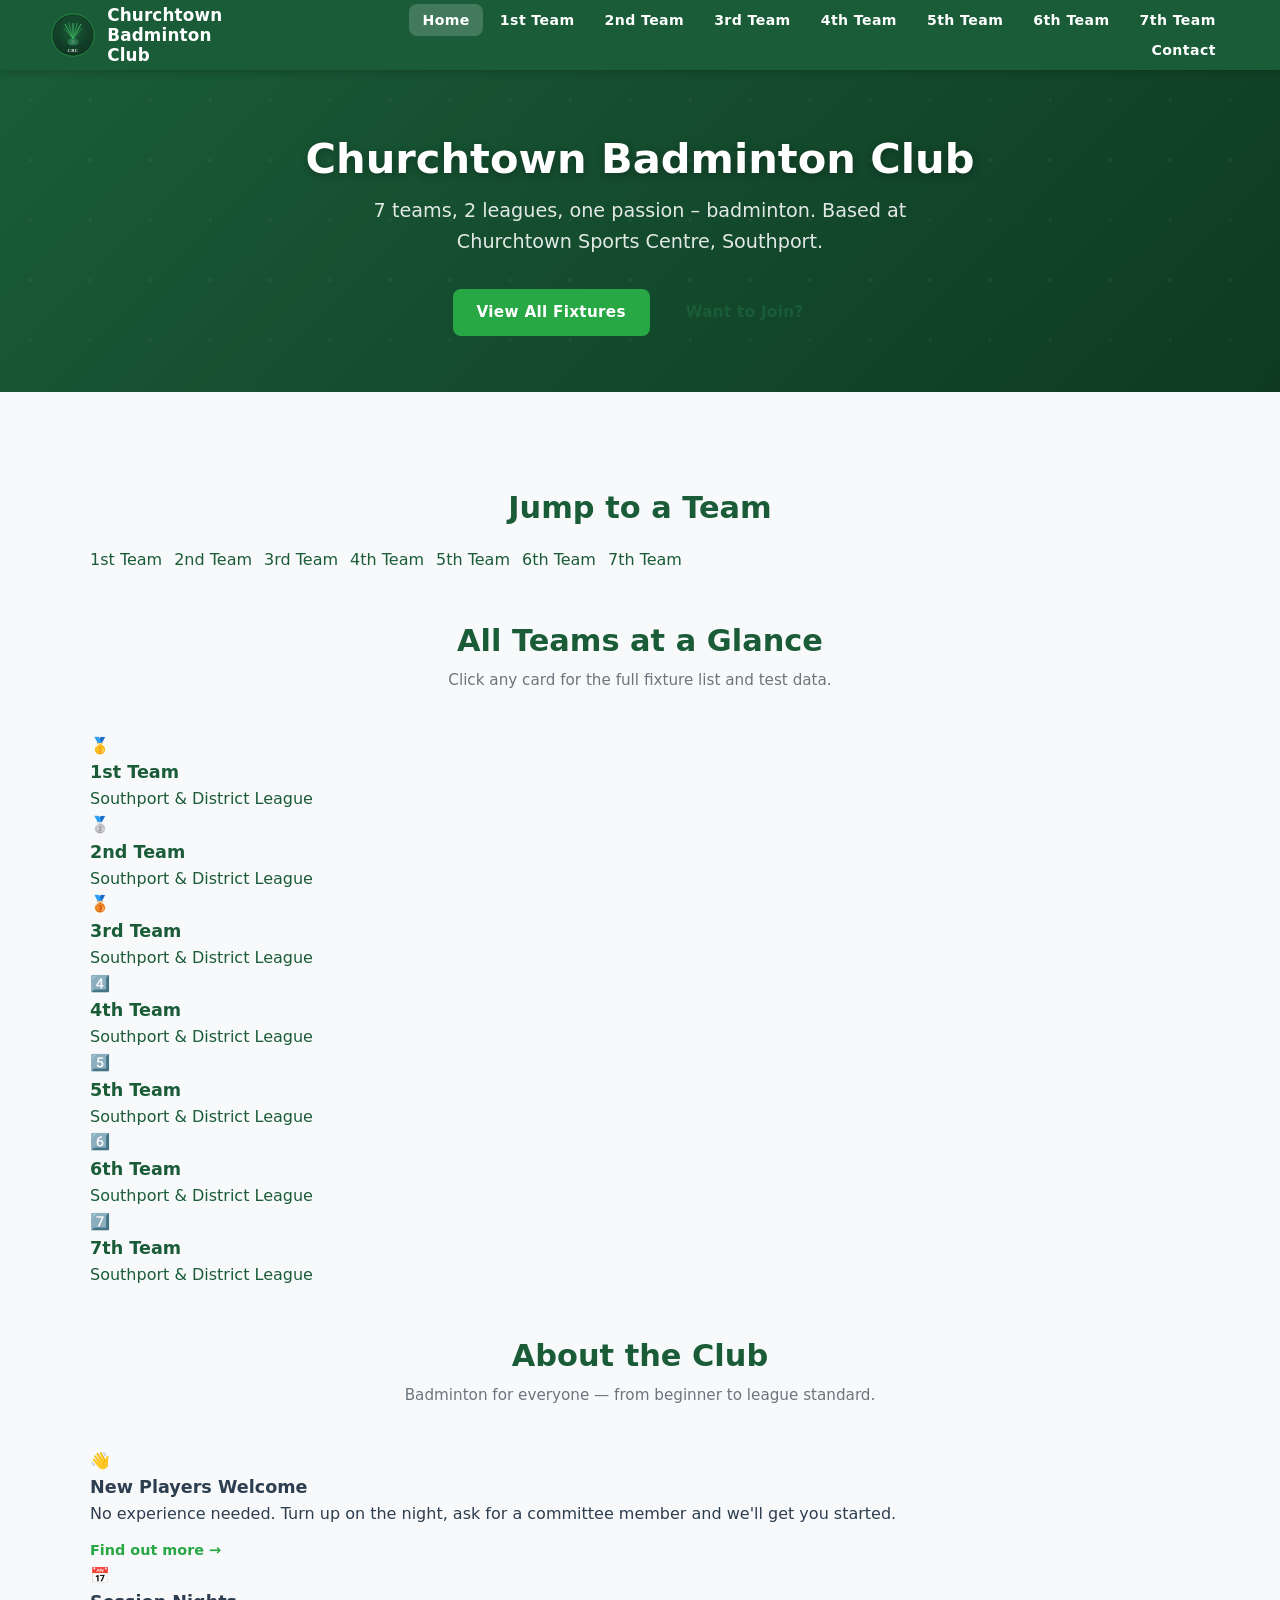
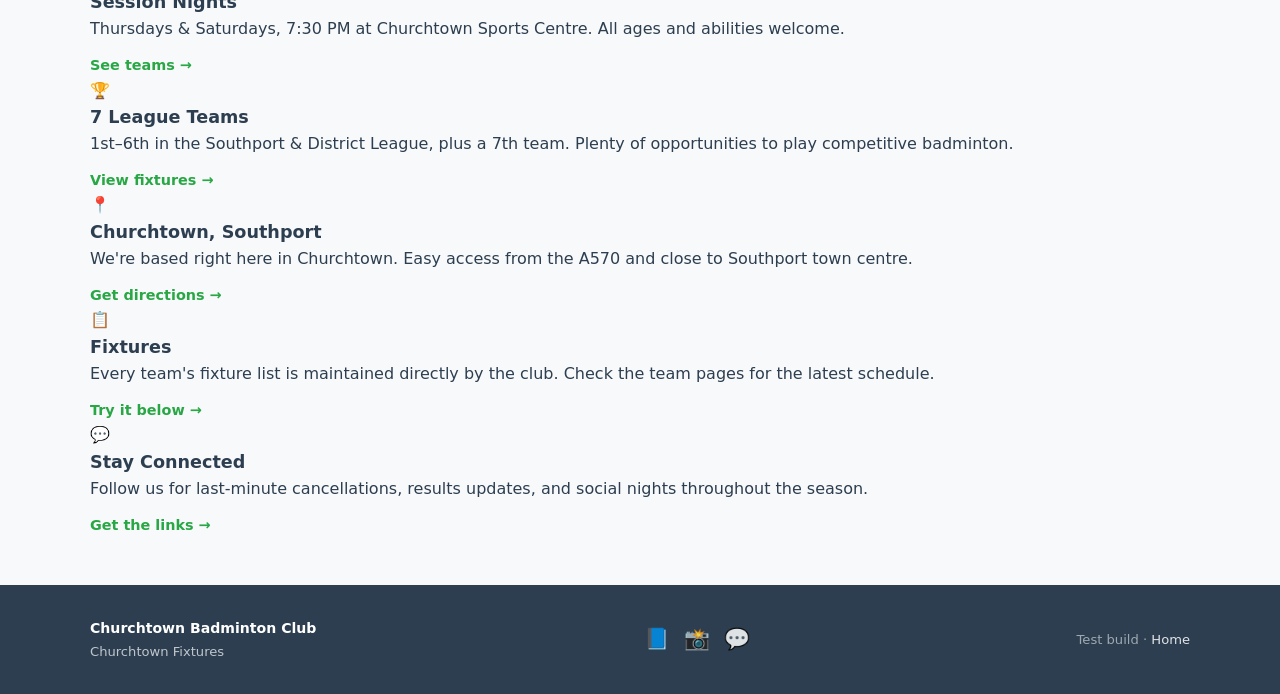
==== index.html @ 0795bf1c "Initial site deploy" ====
<!DOCTYPE html>
<html lang="en">
<head>
  <meta charset="UTF-8">
  <meta name="viewport" content="width=device-width, initial-scale=1.0">
  <title>Churchtown Badminton Club</title>
  <link rel="stylesheet" href="/style.css">
</head>
<body>
<a class="skip-link" href="#main">Skip to main content</a>

<header class="site-header">
  <div class="header-inner">
    <a href="/index.html" class="logo-link" aria-label="Home">
      <img src="/logo.svg" alt="" class="logo-img" width="44" height="44">
      <span class="site-title">Churchtown Badminton<br>Club</span>
    </a>
    <button class="nav-toggle" id="nav-toggle" aria-expanded="false" aria-controls="main-nav" aria-label="Open menu">
      <span></span><span></span><span></span>
    </button>
    <nav class="main-nav" id="main-nav" aria-label="Primary">
      <ul>
        <li><a href="/index.html">Home</a></li>
        <li><a href="/teams/1st.html">1st Team</a></li>
        <li><a href="/teams/2nd.html">2nd Team</a></li>
        <li><a href="/teams/3rd.html">3rd Team</a></li>
        <li><a href="/teams/4th.html">4th Team</a></li>
        <li><a href="/teams/5th.html">5th Team</a></li>
        <li><a href="/teams/6th.html">6th Team</a></li>
        <li><a href="/teams/7th.html">7th Team</a></li>
        <li><a href="/contact.html">Contact</a></li>
      </ul>
    </nav>
  </div>
</header>

<div class="hero">
  <div class="container">
    <h1>Churchtown Badminton Club</h1>
    <p class="hero-sub">7 teams, 2 leagues, one passion – badminton. Based at Churchtown Sports Centre, Southport.</p>
    <div class="hero-btns">
      <a href="#teams" class="btn btn-primary">View All Fixtures</a>
      <a href="/contact.html" class="btn btn-outline">Want to Join?</a>
    </div>
  </div>
</div>

<main id="main">
  <section>
    <div class="container">
      <h2 style="margin-top:3rem; color:var(--green-dark);">Jump to a Team</h2>
      <div style="display:flex; flex-wrap:wrap; gap:.75rem; margin:1.25rem 0;">
        <a href="/teams/1st.html" class="pill">1st Team</a>
        <a href="/teams/2nd.html" class="pill">2nd Team</a>
        <a href="/teams/3rd.html" class="pill">3rd Team</a>
        <a href="/teams/4th.html" class="pill">4th Team</a>
        <a href="/teams/5th.html" class="pill">5th Team</a>
        <a href="/teams/6th.html" class="pill">6th Team</a>
        <a href="/teams/7th.html" class="pill">7th Team</a>
      </div>

      <h2 id="teams" style="margin-top:3rem; color:var(--green-dark);">All Teams at a Glance</h2>
      <p class="section-sub">Click any card for the full fixture list and test data.</p>

      <div class="team-grid">
        <a href="/teams/1st.html" class="team-card">
          <div class="team-card-icon">🥇</div>
          <h3>1st Team</h3>
          <p>Southport & District League</p>
        </a>
        <a href="/teams/2nd.html" class="team-card">
          <div class="team-card-icon">🥈</div>
          <h3>2nd Team</h3>
          <p>Southport & District League</p>
        </a>
        <a href="/teams/3rd.html" class="team-card">
          <div class="team-card-icon">🥉</div>
          <h3>3rd Team</h3>
          <p>Southport & District League</p>
        </a>
        <a href="/teams/4th.html" class="team-card">
          <div class="team-card-icon">4️⃣</div>
          <h3>4th Team</h3>
          <p>Southport & District League</p>
        </a>
        <a href="/teams/5th.html" class="team-card">
          <div class="team-card-icon">5️⃣</div>
          <h3>5th Team</h3>
          <p>Southport & District League</p>
        </a>
        <a href="/teams/6th.html" class="team-card">
          <div class="team-card-icon">6️⃣</div>
          <h3>6th Team</h3>
          <p>Southport & District League</p>
        </a>
        <a href="/teams/7th.html" class="team-card">
          <div class="team-card-icon">7️⃣</div>
          <h3>7th Team</h3>
          <p>Southport & District League</p>
        </a>
      </div>

      <h2 style="margin-top:3rem; color:var(--green-dark);">About the Club</h2>
      <p class="section-sub">Badminton for everyone — from beginner to league standard.</p>

      <div class="about-grid">
        <div class="about-card">
          <div class="about-icon">👋</div>
          <h3>New Players Welcome</h3>
          <p>No experience needed. Turn up on the night, ask for a committee member and we'll get you started.</p>
          <a href="/contact.html" class="card-link">Find out more →</a>
        </div>
        <div class="about-card">
          <div class="about-icon">📅</div>
          <h3>Session Nights</h3>
          <p>Thursdays & Saturdays, 7:30 PM at Churchtown Sports Centre. All ages and abilities welcome.</p>
          <a href="#teams" class="card-link">See teams →</a>
        </div>
        <div class="about-card">
          <div class="about-icon">🏆</div>
          <h3>7 League Teams</h3>
          <p>1st–6th in the Southport & District League, plus a 7th team. Plenty of opportunities to play competitive badminton.</p>
          <a href="#teams" class="card-link">View fixtures →</a>
        </div>
        <div class="about-card">
          <div class="about-icon">📍</div>
          <h3>Churchtown, Southport</h3>
          <p>We're based right here in Churchtown. Easy access from the A570 and close to Southport town centre.</p>
          <a href="/contact.html" class="card-link">Get directions →</a>
        </div>
        <div class="about-card">
          <div class="about-icon">📋</div>
          <h3>Fixtures</h3>
          <p>Every team's fixture list is maintained directly by the club. Check the team pages for the latest schedule.</p>
          <a href="#teams" class="card-link">Try it below →</a>
        </div>
        <div class="about-card">
          <div class="about-icon">💬</div>
          <h3>Stay Connected</h3>
          <p>Follow us for last-minute cancellations, results updates, and social nights throughout the season.</p>
          <a href="/contact.html" class="card-link">Get the links →</a>
        </div>
      </div>
    </div>
  </section>
</main>

<footer>
  <div class="container footer-inner">
    <div><span class="footer-brand">Churchtown Badminton Club</span><br><span style="font-size:.82rem;">Churchtown Fixtures</span></div>
    <div class="social-links"><a href="#">📘</a><a href="#">📸</a><a href="#">💬</a></div>
    <div style="font-size:.82rem; color:rgba(255,255,255,.55);">Test build · <a href="/index.html">Home</a></div>
  </div>
</footer>

<script src="/main.js"></script>
</body>
</html>
---- style.css ----
/* ═══════════════════════════════════════════
   CHURCHTOWN BADMINTON CLUB
   Shared Stylesheet
   ═══════════════════════════════════════════ */

/* ── CSS Custom Properties ── */
:root {
  --green-dark:    #1a5c38;
  --green-mid:     #2d7a4f;
  --green-light:   #d4edda;
  --green-accent:  #28a745;
  --grey-dark:     #2c3e50;
  --grey-mid:      #6c757d;
  --grey-light:    #e9ecef;
  --white:         #ffffff;
  --off-white:     #f8f9fa;
  --shadow-card:   0 4px 12px rgba(0,0,0,0.08);
  --shadow-hover:  0 8px 24px rgba(0,0,0,0.14);
  --radius:        8px;
  --transition:    0.2s ease;
}

/* ── Reset ── */
*, *::before, *::after { box-sizing: border-box; margin: 0; padding: 0; }
html { scroll-behavior: smooth; }
body {
  font-family: system-ui, -apple-system, 'Segoe UI', Helvetica, Arial, sans-serif;
  font-size: 16px;
  line-height: 1.6;
  color: var(--grey-dark);
  background: var(--off-white);
}

/* ── Typography ── */
h1 { font-size: clamp(1.8rem, 4vw, 2.6rem); font-weight: 800; line-height: 1.2; }
h2 { font-size: clamp(1.4rem, 3vw, 1.9rem); font-weight: 700; line-height: 1.3; }
h3 { font-size: 1.1rem; font-weight: 600; }
a { color: var(--green-dark); text-decoration: none; }
a:hover { text-decoration: underline; }

/* ── Layout ── */
.container { width: 92%; max-width: 1100px; margin: 0 auto; }

/* ── Skip Link ── */
.skip-link {
  position: absolute; top: -999px; left: 0;
  background: var(--green-dark); color: white;
  padding: .5rem 1rem; z-index: 9999;
}
.skip-link:focus { top: 0; }

/* ═══════════════════════════════════════════
   HEADER & NAV
   ═══════════════════════════════════════════ */
.site-header {
  background: var(--green-dark);
  box-shadow: 0 2px 8px rgba(0,0,0,.2);
  position: sticky; top: 0; z-index: 100;
}
.header-inner {
  display: flex; align-items: center; justify-content: space-between;
  padding: 0 4%;
  height: 70px;
}
.logo-link { display: flex; align-items: center; gap: 12px; }
.logo-img { height: 44px; width: 44px; object-fit: contain; }
.site-title {
  color: var(--white);
  font-size: 1.05rem;
  font-weight: 700;
  letter-spacing: 0.01em;
  line-height: 1.2;
}

/* Desktop nav */
.main-nav ul {
  display: flex; list-style: none; gap: 4px;
  flex-wrap: wrap; justify-content: flex-end;
}
.main-nav a {
  color: var(--white);
  padding: 8px 13px;
  border-radius: var(--radius);
  font-size: 0.88rem;
  font-weight: 600;
  letter-spacing: 0.03em;
  transition: background var(--transition);
}
.main-nav a:hover { background: rgba(255,255,255,.14); text-decoration: none; }
.main-nav a.active { background: rgba(255,255,255,.18); }

/* Hamburger */
.nav-toggle {
  display: none;
  background: none; border: none; cursor: pointer;
  padding: 8px;
}
.nav-toggle span {
  display: block; width: 26px; height: 3px;
  background: var(--white); border-radius: 3px;
  margin: 5px 0; transition: var(--transition);
}
.nav-toggle[aria-expanded="true"] span:nth-child(1) { transform: rotate(45deg) translate(5px,5px); }
.nav-toggle[aria-expanded="true"] span:nth-child(2) { opacity: 0; }
.nav-toggle[aria-expanded="true"] span:nth-child(3) { transform: rotate(-45deg) translate(5px,-5px); }

/* ═══════════════════════════════════════════
   HERO
   ═══════════════════════════════════════════ */
.hero {
  background: linear-gradient(135deg, var(--green-dark) 0%, #0e3a22 100%);
  color: var(--white);
  text-align: center;
  padding: 4rem 1.5rem 3.5rem;
  position: relative;
  overflow: hidden;
}
.hero::before {
  content: '';
  position: absolute; inset: 0;
  background: url("data:image/svg+xml,%3Csvg xmlns='http://www.w3.org/2000/svg' width='60' height='60'%3E%3Ccircle cx='30' cy='30' r='1.5' fill='rgba(255,255,255,0.06)'/%3E%3C/svg%3E");
  pointer-events: none;
}
.hero h1 { margin-bottom: .75rem; text-shadow: 0 2px 8px rgba(0,0,0,.3); }
.hero-sub {
  font-size: clamp(1rem, 2.5vw, 1.2rem);
  opacity: .88;
  margin-bottom: 2rem;
  max-width: 600px; margin-left: auto; margin-right: auto;
}
.hero-btns { display: flex; gap: 12px; justify-content: center; flex-wrap: wrap; }

.btn {
  display: inline-block;
  padding: 11px 24px;
  border-radius: var(--radius);
  font-weight: 700;
  font-size: 0.95rem;
  letter-spacing: 0.02em;
  transition: transform var(--transition), box-shadow var(--transition);
  cursor: pointer; border: none;
}
.btn:hover { transform: translateY(-2px); box-shadow: var(--shadow-hover); text-decoration: none; }
.btn-primary { background: var(--green-accent); color: var(--white); }
.btn-secondary { background: rgba(255,255,255,.15); color: var(--white); border: 2px solid rgba(255,255,255,.4); }
.btn-secondary:hover { background: rgba(255,255,255,.25); }

/* ═══════════════════════════════════════════
   SECTIONS
   ═══════════════════════════════════════════ */
section { padding: 3rem 0; }
section.alt { background: var(--white); }
section h2 {
  text-align: center;
  color: var(--green-dark);
  margin-bottom: .5rem;
}
.section-sub {
  text-align: center;
  color: var(--grey-mid);
  margin-bottom: 2.5rem;
  font-size: 0.95rem;
}

/* ═══════════════════════════════════════════
   CARDS GRID
   ═══════════════════════════════════════════ */
.card-grid {
  display: grid;
  grid-template-columns: repeat(auto-fill, minmax(280px, 1fr));
  gap: 1.25rem;
}
.card {
  background: var(--white);
  border: 1px solid var(--grey-light);
  border-radius: var(--radius);
  padding: 1.5rem;
  box-shadow: var(--shadow-card);
  transition: box-shadow var(--transition), transform var(--transition);
}
.card:hover { box-shadow: var(--shadow-hover); transform: translateY(-2px); }
.card h3 { color: var(--green-dark); margin-bottom: .4rem; }
.card p { font-size: 0.92rem; color: var(--grey-mid); }
.card-link {
  display: inline-block;
  margin-top: .75rem;
  color: var(--green-accent);
  font-weight: 600;
  font-size: 0.9rem;
}

/* ═══════════════════════════════════════════
   FIXTURE TABLE (Core component)
   ═══════════════════════════════════════════ */
.fixture-table-wrap {
  overflow-x: auto;
  border-radius: var(--radius);
  box-shadow: var(--shadow-card);
  margin: 1.5rem 0;
}
table.fixtures {
  width: 100%;
  border-collapse: collapse;
  background: var(--white);
  font-size: 0.92rem;
  min-width: 640px;
}
table.fixtures thead tr {
  background: var(--green-dark);
  color: var(--white);
}
table.fixtures th {
  padding: 12px 16px;
  text-align: left;
  font-weight: 700;
  letter-spacing: 0.04em;
  font-size: 0.82rem;
  text-transform: uppercase;
}
table.fixtures tbody tr:nth-child(even) { background: var(--green-light); }
table.fixtures tbody tr:hover { background: #c3e6cb; }
table.fixtures td { padding: 11px 16px; border-bottom: 1px solid var(--grey-light); }

/* Fixture status badges */
.badge {
  display: inline-block;
  padding: 3px 10px;
  border-radius: 20px;
  font-size: 0.78rem;
  font-weight: 700;
  letter-spacing: 0.02em;
}
.badge-future { background: #dbeafe; color: #1e40af; }
.badge-played { background: var(--grey-light); color: var(--grey-mid); }
.badge-win    { background: #d4edda; color: #155724; }
.badge-loss   { background: #fce4d6; color: #7a2e0b; }
.badge-draw   { background: #fff3cd; color: #7a5c00; }

/* ═══════════════════════════════════════════
   IFRAME SPREADSHEET WRAPPER
   ═══════════════════════════════════════════ */
.spreadsheet-wrap {
  background: var(--white);
  border: 1px solid var(--grey-light);
  border-radius: var(--radius);
  padding: 12px;
  margin: 1.5rem 0;
  box-shadow: var(--shadow-card);
}
.spreadsheet-wrap iframe {
  width: 100%;
  height: 780px;
  border: none;
  border-radius: 4px;
  display: block;
}
.ss-label {
  font-size: 0.8rem;
  color: var(--grey-mid);
  margin-bottom: 8px;
  display: flex; align-items: center; gap: 6px;
}
.ss-label::before {
  content: '📊';
  font-size: 1rem;
}

/* ═══════════════════════════════════════════
   CONTACT PAGE
   ═══════════════════════════════════════════ */
.contact-grid {
  display: grid;
  grid-template-columns: repeat(auto-fill, minmax(240px, 1fr));
  gap: 1.25rem;
  margin-top: 2rem;
}
.contact-card {
  background: var(--white);
  border-radius: var(--radius);
  padding: 1.5rem;
  box-shadow: var(--shadow-card);
  border: 2px solid var(--green-light);
}
.contact-card .icon { font-size: 2rem; margin-bottom: .5rem; }
.contact-card h3 { color: var(--green-dark); }
.contact-card p { font-size: 0.93rem; color: var(--grey-mid); }

/* ═══════════════════════════════════════════
   FOOTER
   ═══════════════════════════════════════════ */
footer {
  background: var(--grey-dark);
  color: rgba(255,255,255,.7);
  padding: 2rem 0;
  font-size: 0.88rem;
}
.footer-inner {
  display: flex; justify-content: space-between; flex-wrap: wrap; gap: 1rem;
  align-items: center;
}
.footer-inner a { color: rgba(255,255,255,.85); }
.footer-inner a:hover { color: var(--white); }
.social-links { display: flex; gap: 14px; }
.social-links a { font-size: 1.3rem; }
.footer-brand { color: var(--white); font-weight: 700; }

/* ═══════════════════════════════════════════
   PAGE BREADCRUMB / TITLE BAR
   ═══════════════════════════════════════════ */
.page-head {
  background: var(--green-mid);
  color: var(--white);
  padding: 2rem 0;
}
.page-head h1 { margin-bottom: .25rem; }
.page-head .breadcrumb {
  font-size: 0.85rem;
  opacity: .8;
}
.page-head .breadcrumb a { color: rgba(255,255,255,.8); }

/* ═══════════════════════════════════════════
   HOME - Quick links strip
   ═══════════════════════════════════════════ */
.team-strip {
  display: flex; flex-wrap: wrap; gap: 8px;
  justify-content: center;
  padding: 1rem 0;
}
.team-pill {
  background: var(--green-light);
  color: var(--green-dark);
  padding: 8px 18px;
  border-radius: 20px;
  font-weight: 700;
  font-size: 0.88rem;
  border: 2px solid var(--green-dark);
  transition: background var(--transition), color var(--transition);
  cursor: pointer;
  text-decoration: none;
}
.team-pill:hover {
  background: var(--green-dark);
  color: var(--white);
  text-decoration: none;
}

/* ═══════════════════════════════════════════
   UTILITIES
   ═══════════════════════════════════════════ */
.text-center { text-align: center; }
.mt-1 { margin-top: 1rem; }
.mt-2 { margin-top: 2rem; }
.mb-1 { margin-bottom: 1rem; }
.mb-2 { margin-bottom: 2rem; }

/* ── Mobile Nav ── */
@media (max-width: 820px) {
  .nav-toggle { display: block; }
  .main-nav {
    position: absolute;
    top: 70px; left: 0; right: 0;
    background: var(--green-dark);
    border-top: 1px solid rgba(255,255,255,.15);
    padding: 0 4%;
    max-height: 0; overflow: hidden;
    transition: max-height .3s ease, padding .3s ease;
  }
  .main-nav.open { max-height: 500px; padding: .75rem 4% 1rem; }
  .main-nav ul { flex-direction: column; }
  .main-nav a { padding: 10px 0; display: block; border-bottom: 1px solid rgba(255,255,255,.1); }
  .hero { padding: 2.5rem 1rem 2rem; }
}
@media (max-width: 480px) {
  .hero-btns { flex-direction: column; align-items: center; }
  .btn { width: 100%; text-align: center; }
  .header-inner { flex-wrap: wrap; height: auto; padding: .75rem 4%; }
  .site-title { font-size: 0.95rem; }
}
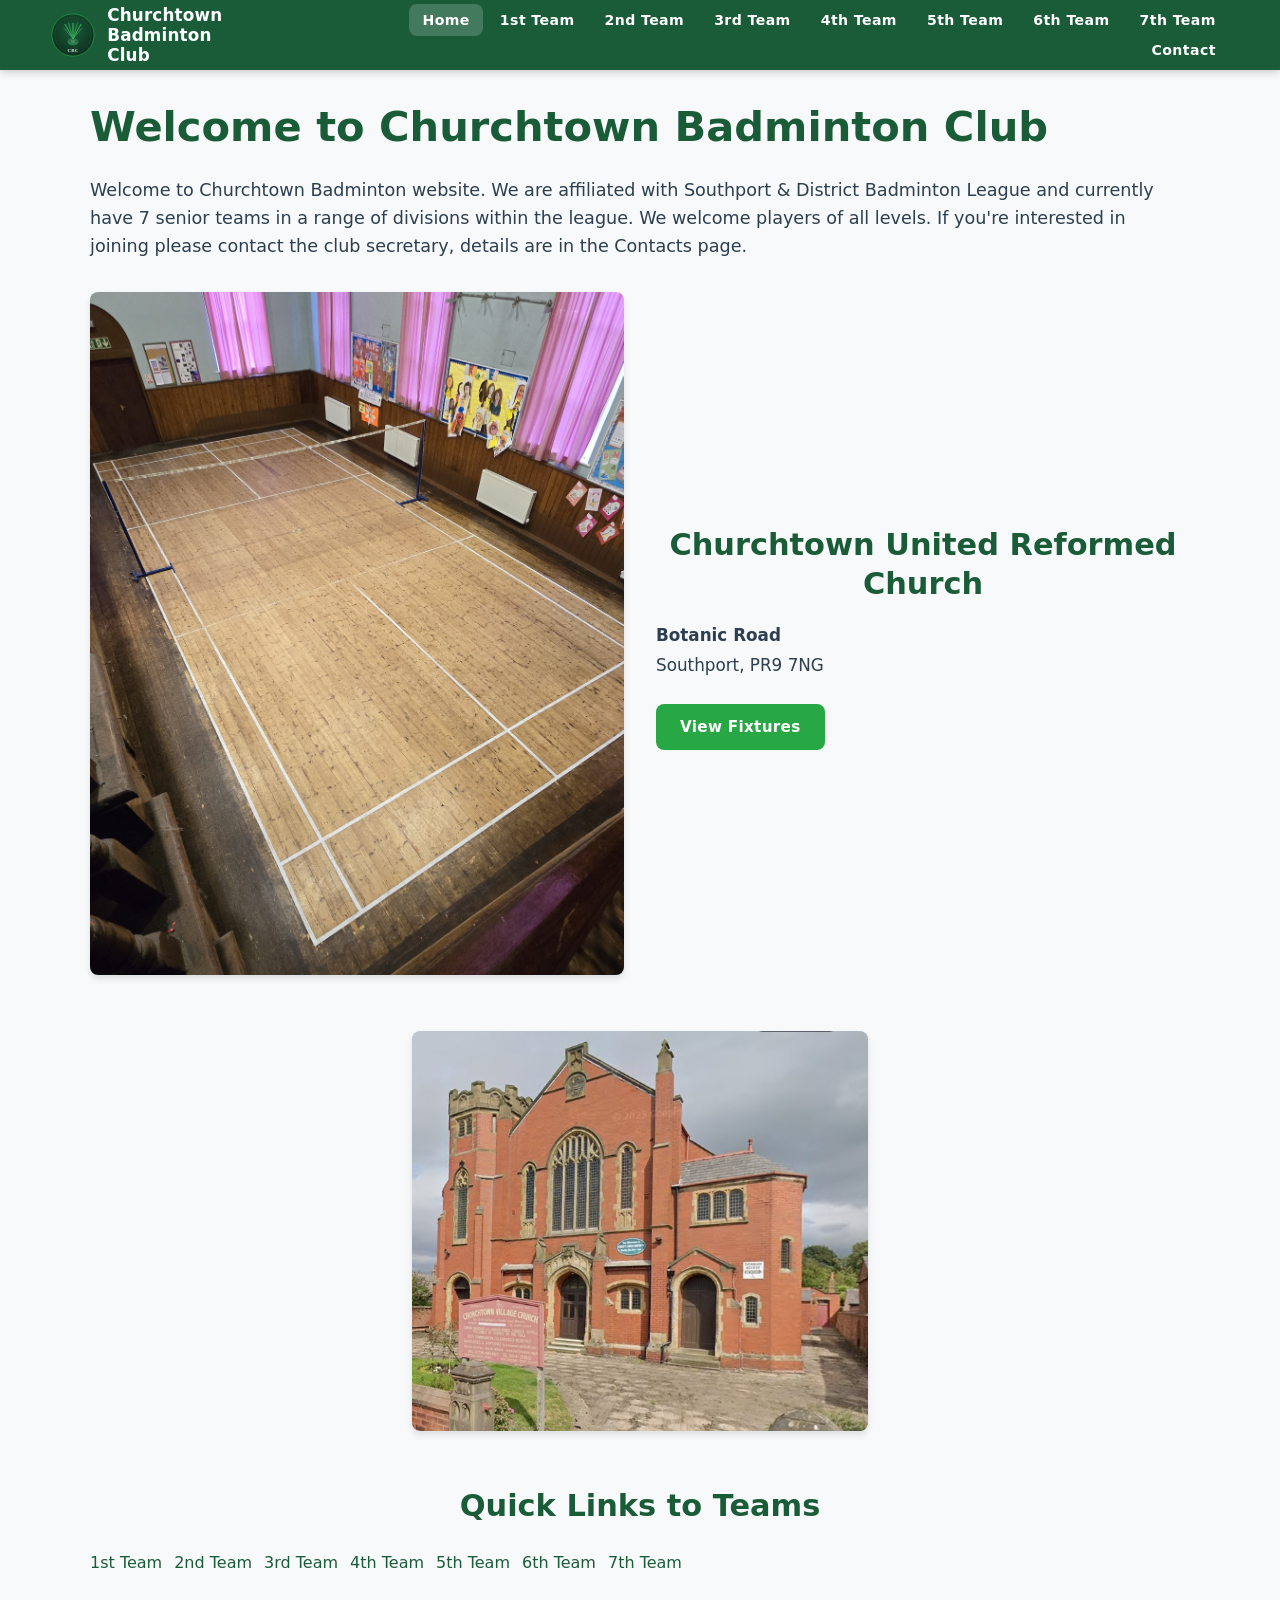
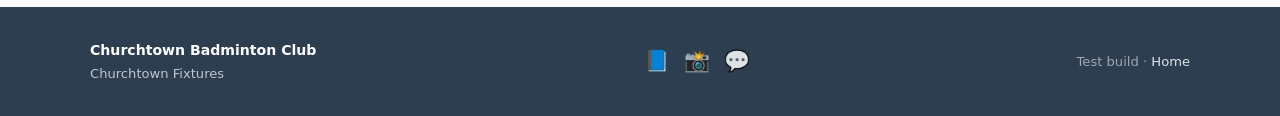
==== commit c7d39e27: "Redesign home page with WordPress content and images" ====
--- a/index.html
+++ b/index.html
@@ -2,7 +2,7 @@
 <html lang="en">
 <head>
   <meta charset="UTF-8">
-  <meta name="viewport" content="width=device-width, initial-scale=1.0">
+  <meta name="viewport" content="width=1100px, initial-scale=0.6">
   <title>Churchtown Badminton Club</title>
   <link rel="stylesheet" href="/style.css">
 </head>
@@ -34,111 +34,45 @@
   </div>
 </header>
 
-<div class="hero">
-  <div class="container">
-    <h1>Churchtown Badminton Club</h1>
-    <p class="hero-sub">7 teams, 2 leagues, one passion – badminton. Based at Churchtown Sports Centre, Southport.</p>
-    <div class="hero-btns">
-      <a href="#teams" class="btn btn-primary">View All Fixtures</a>
-      <a href="/contact.html" class="btn btn-outline">Want to Join?</a>
-    </div>
-  </div>
-</div>
+<main id="main">
+  <section style="padding: 2rem 1rem;">
+    <div class="container">
+      <h1 style="margin-bottom: 1.5rem; color: var(--green-dark);">Welcome to Churchtown Badminton Club</h1>
+      
+      <p style="font-size: 1.1rem; line-height: 1.6; margin-bottom: 2rem;">
+        Welcome to Churchtown Badminton website. We are affiliated with Southport & District Badminton League and currently have 7 senior teams in a range of divisions within the league. We welcome players of all levels. If you're interested in joining please contact the club secretary, details are in the Contacts page.
+      </p>
 
-<main id="main">
-  <section>
-    <div class="container">
-      <h2 style="margin-top:3rem; color:var(--green-dark);">Jump to a Team</h2>
-      <div style="display:flex; flex-wrap:wrap; gap:.75rem; margin:1.25rem 0;">
-        <a href="/teams/1st.html" class="pill">1st Team</a>
-        <a href="/teams/2nd.html" class="pill">2nd Team</a>
-        <a href="/teams/3rd.html" class="pill">3rd Team</a>
-        <a href="/teams/4th.html" class="pill">4th Team</a>
-        <a href="/teams/5th.html" class="pill">5th Team</a>
-        <a href="/teams/6th.html" class="pill">6th Team</a>
-        <a href="/teams/7th.html" class="pill">7th Team</a>
+      <div style="display: grid; grid-template-columns: 1fr 1fr; gap: 2rem; margin-bottom: 3rem; align-items: center;">
+        <div>
+          <img src="/images/badminton_court.jpg" alt="Badminton court" style="width: 100%; border-radius: 8px; box-shadow: 0 4px 6px rgba(0,0,0,0.1);">
+        </div>
+        <div>
+          <h2 style="color: var(--green-dark); margin-bottom: 1rem;">Churchtown United Reformed Church</h2>
+          <p style="font-size: 1.05rem; line-height: 1.8;">
+            <strong>Botanic Road</strong><br>
+            Southport, PR9 7NG
+          </p>
+          <p style="margin-top: 1.5rem;">
+            <a href="/teams/1st.html" class="btn btn-primary" style="display: inline-block;">View Fixtures</a>
+          </p>
+        </div>
       </div>
 
-      <h2 id="teams" style="margin-top:3rem; color:var(--green-dark);">All Teams at a Glance</h2>
-      <p class="section-sub">Click any card for the full fixture list and test data.</p>
-
-      <div class="team-grid">
-        <a href="/teams/1st.html" class="team-card">
-          <div class="team-card-icon">🥇</div>
-          <h3>1st Team</h3>
-          <p>Southport & District League</p>
-        </a>
-        <a href="/teams/2nd.html" class="team-card">
-          <div class="team-card-icon">🥈</div>
-          <h3>2nd Team</h3>
-          <p>Southport & District League</p>
-        </a>
-        <a href="/teams/3rd.html" class="team-card">
-          <div class="team-card-icon">🥉</div>
-          <h3>3rd Team</h3>
-          <p>Southport & District League</p>
-        </a>
-        <a href="/teams/4th.html" class="team-card">
-          <div class="team-card-icon">4️⃣</div>
-          <h3>4th Team</h3>
-          <p>Southport & District League</p>
-        </a>
-        <a href="/teams/5th.html" class="team-card">
-          <div class="team-card-icon">5️⃣</div>
-          <h3>5th Team</h3>
-          <p>Southport & District League</p>
-        </a>
-        <a href="/teams/6th.html" class="team-card">
-          <div class="team-card-icon">6️⃣</div>
-          <h3>6th Team</h3>
-          <p>Southport & District League</p>
-        </a>
-        <a href="/teams/7th.html" class="team-card">
-          <div class="team-card-icon">7️⃣</div>
-          <h3>7th Team</h3>
-          <p>Southport & District League</p>
-        </a>
+      <div style="text-align: center; margin-bottom: 3rem;">
+        <img src="/images/church.jpg" alt="Churchtown United Reformed Church" style="max-width: 100%; height: auto; border-radius: 8px; box-shadow: 0 4px 6px rgba(0,0,0,0.1); max-height: 400px;">
       </div>
 
-      <h2 style="margin-top:3rem; color:var(--green-dark);">About the Club</h2>
-      <p class="section-sub">Badminton for everyone — from beginner to league standard.</p>
-
-      <div class="about-grid">
-        <div class="about-card">
-          <div class="about-icon">👋</div>
-          <h3>New Players Welcome</h3>
-          <p>No experience needed. Turn up on the night, ask for a committee member and we'll get you started.</p>
-          <a href="/contact.html" class="card-link">Find out more →</a>
-        </div>
-        <div class="about-card">
-          <div class="about-icon">📅</div>
-          <h3>Session Nights</h3>
-          <p>Thursdays & Saturdays, 7:30 PM at Churchtown Sports Centre. All ages and abilities welcome.</p>
-          <a href="#teams" class="card-link">See teams →</a>
-        </div>
-        <div class="about-card">
-          <div class="about-icon">🏆</div>
-          <h3>7 League Teams</h3>
-          <p>1st–6th in the Southport & District League, plus a 7th team. Plenty of opportunities to play competitive badminton.</p>
-          <a href="#teams" class="card-link">View fixtures →</a>
-        </div>
-        <div class="about-card">
-          <div class="about-icon">📍</div>
-          <h3>Churchtown, Southport</h3>
-          <p>We're based right here in Churchtown. Easy access from the A570 and close to Southport town centre.</p>
-          <a href="/contact.html" class="card-link">Get directions →</a>
-        </div>
-        <div class="about-card">
-          <div class="about-icon">📋</div>
-          <h3>Fixtures</h3>
-          <p>Every team's fixture list is maintained directly by the club. Check the team pages for the latest schedule.</p>
-          <a href="#teams" class="card-link">Try it below →</a>
-        </div>
-        <div class="about-card">
-          <div class="about-icon">💬</div>
-          <h3>Stay Connected</h3>
-          <p>Follow us for last-minute cancellations, results updates, and social nights throughout the season.</p>
-          <a href="/contact.html" class="card-link">Get the links →</a>
+      <div style="margin-top: 3rem;">
+        <h2 style="color: var(--green-dark); margin-bottom: 1.5rem;">Quick Links to Teams</h2>
+        <div style="display: flex; flex-wrap: wrap; gap: 0.75rem;">
+          <a href="/teams/1st.html" class="pill">1st Team</a>
+          <a href="/teams/2nd.html" class="pill">2nd Team</a>
+          <a href="/teams/3rd.html" class="pill">3rd Team</a>
+          <a href="/teams/4th.html" class="pill">4th Team</a>
+          <a href="/teams/5th.html" class="pill">5th Team</a>
+          <a href="/teams/6th.html" class="pill">6th Team</a>
+          <a href="/teams/7th.html" class="pill">7th Team</a>
         </div>
       </div>
     </div>
--- a/style.css
+++ b/style.css
@@ -203,7 +203,6 @@
   border-collapse: collapse;
   background: var(--white);
   font-size: 0.92rem;
-  min-width: 640px;
 }
 table.fixtures thead tr {
   background: var(--green-dark);
@@ -376,4 +375,18 @@
   .btn { width: 100%; text-align: center; }
   .header-inner { flex-wrap: wrap; height: auto; padding: .75rem 4%; }
   .site-title { font-size: 0.95rem; }
-}
+  
+  /* Mobile table: show all columns, shrink where needed */
+  table.fixtures { font-size: 0.75rem; }
+  table.fixtures th, table.fixtures td { padding: 6px 4px; text-align: left; }
+  table.fixtures th:nth-child(1), table.fixtures td:nth-child(1) { min-width: 50px; } /* WC */
+  table.fixtures th:nth-child(2), table.fixtures td:nth-child(2) { min-width: 40px; } /* Cups */
+  table.fixtures th:nth-child(3), table.fixtures td:nth-child(3) { min-width: 35px; } /* Week */
+  table.fixtures th:nth-child(4), table.fixtures td:nth-child(4) { min-width: 85px; } /* Date */
+  table.fixtures th:nth-child(5), table.fixtures td:nth-child(5) { min-width: 50px; } /* H/A */
+  table.fixtures th:nth-child(6), table.fixtures td:nth-child(6) { min-width: 80px; } /* Opposition */
+  table.fixtures th:nth-child(7), table.fixtures td:nth-child(7) { min-width: 60px; } /* Venue */
+  table.fixtures th:nth-child(8), table.fixtures td:nth-child(8) { min-width: 45px; } /* Time */
+  
+  .fixture-table-wrap { overflow-x: auto; border-radius: 0; margin: 1rem -4%; }
+}
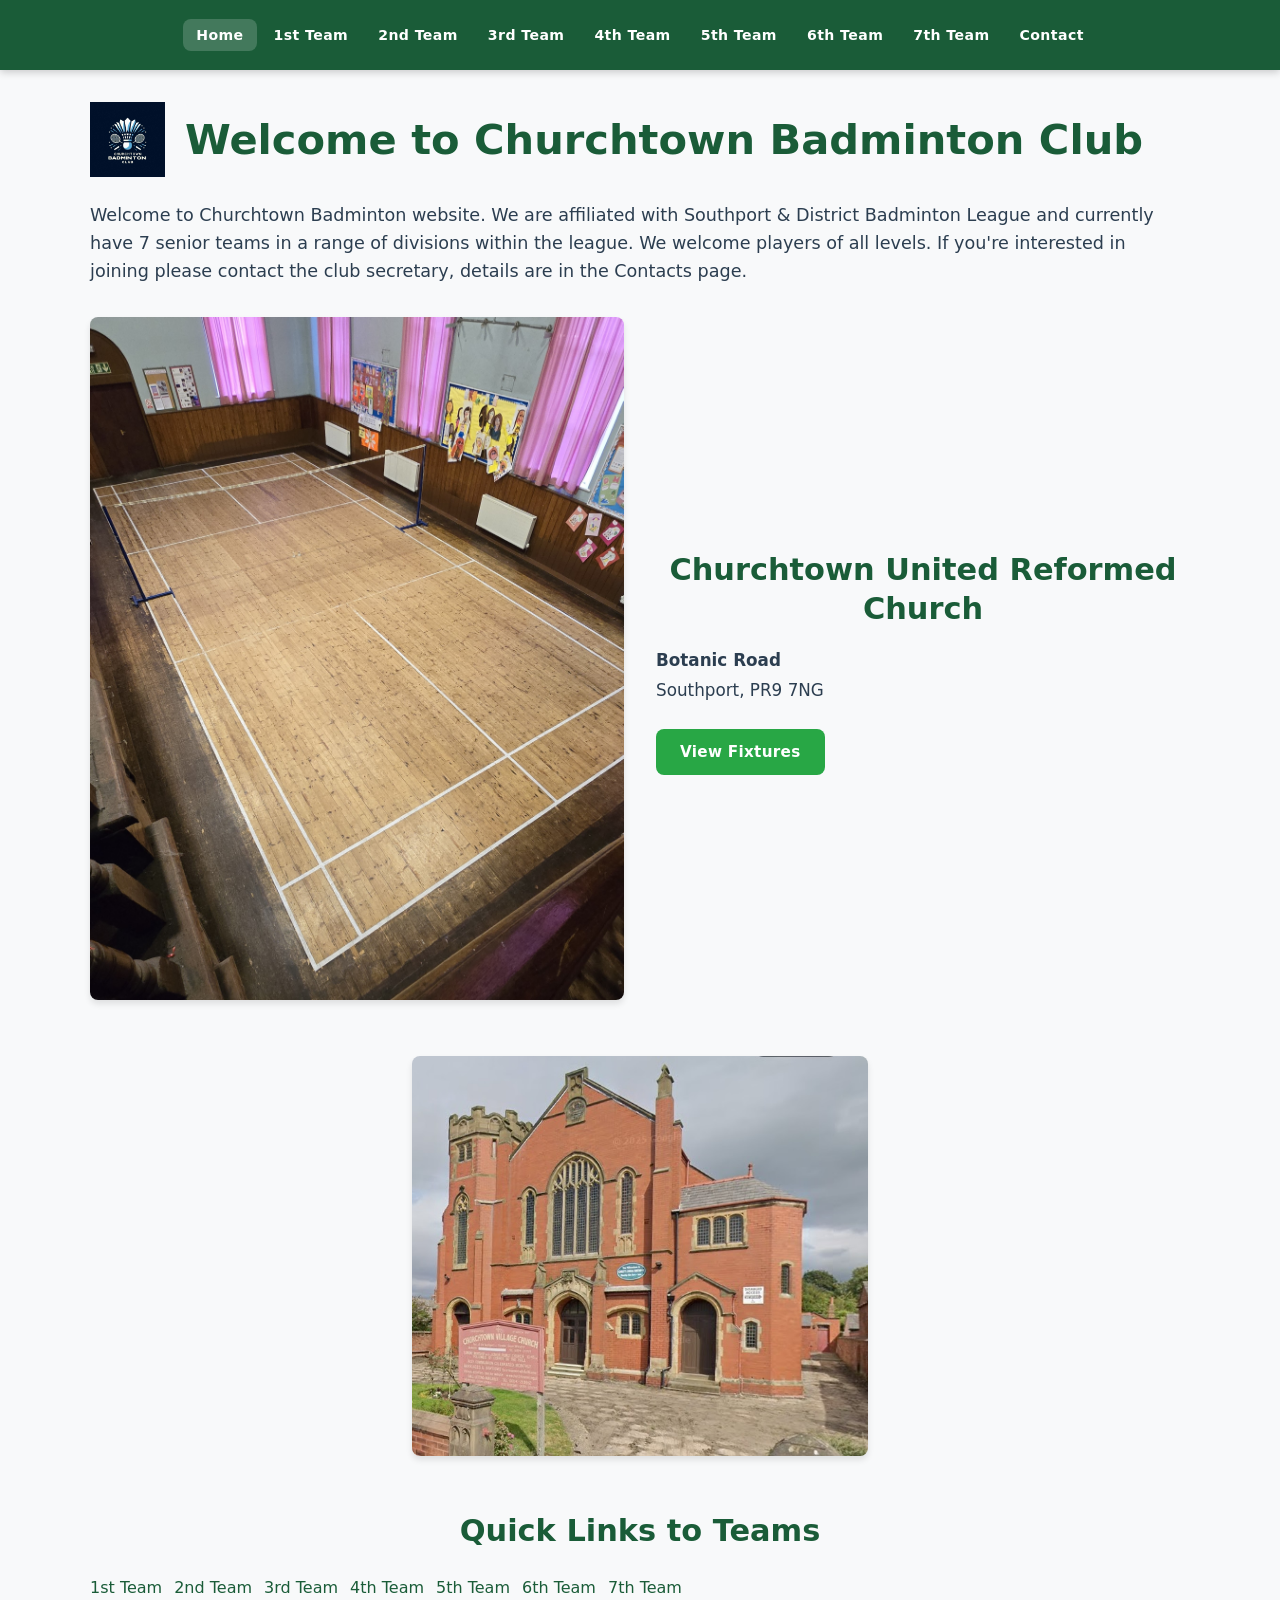
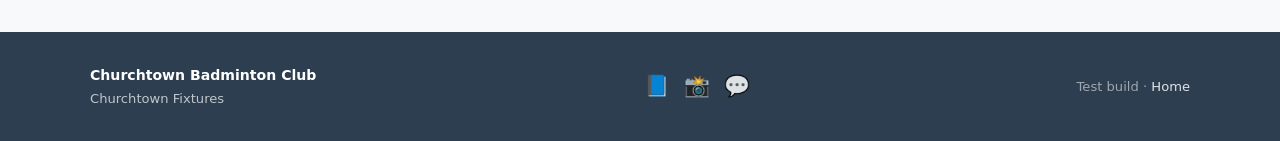
==== commit 459cace9: "Move logo to page titles, center nav, update contact page" ====
--- a/index.html
+++ b/index.html
@@ -12,8 +12,8 @@
 <header class="site-header">
   <div class="header-inner">
     <a href="/index.html" class="logo-link" aria-label="Home">
-      <img src="/logo.svg" alt="" class="logo-img" width="44" height="44">
-      <span class="site-title">Churchtown Badminton<br>Club</span>
+      <img src="/images/logo.jpg" alt="Churchtown Badminton Club" class="logo-img" width="44" height="44">
+      
     </a>
     <button class="nav-toggle" id="nav-toggle" aria-expanded="false" aria-controls="main-nav" aria-label="Open menu">
       <span></span><span></span><span></span>
@@ -37,7 +37,7 @@
 <main id="main">
   <section style="padding: 2rem 1rem;">
     <div class="container">
-      <h1 style="margin-bottom: 1.5rem; color: var(--green-dark);">Welcome to Churchtown Badminton Club</h1>
+      <div class="page-title-wrapper"><img src="/images/logo.jpg" alt="Churchtown Badminton Club"><h1 style="margin-bottom: 0; color: var(--green-dark);">Welcome to Churchtown Badminton Club</h1></div>
       
       <p style="font-size: 1.1rem; line-height: 1.6; margin-bottom: 2rem;">
         Welcome to Churchtown Badminton website. We are affiliated with Southport & District Badminton League and currently have 7 senior teams in a range of divisions within the league. We welcome players of all levels. If you're interested in joining please contact the club secretary, details are in the Contacts page.
--- a/style.css
+++ b/style.css
@@ -58,12 +58,14 @@
   position: sticky; top: 0; z-index: 100;
 }
 .header-inner {
-  display: flex; align-items: center; justify-content: space-between;
+  display: flex;
+  align-items: center;
+  justify-content: center;
   padding: 0 4%;
   height: 70px;
 }
-.logo-link { display: flex; align-items: center; gap: 12px; }
-.logo-img { height: 44px; width: 44px; object-fit: contain; }
+.logo-link { display: none; }
+.logo-img { height: 80px; width: 80px; object-fit: contain; }
 .site-title {
   color: var(--white);
   font-size: 1.05rem;
@@ -144,6 +146,23 @@
 .btn-primary { background: var(--green-accent); color: var(--white); }
 .btn-secondary { background: rgba(255,255,255,.15); color: var(--white); border: 2px solid rgba(255,255,255,.4); }
 .btn-secondary:hover { background: rgba(255,255,255,.25); }
+
+/* Page title with logo */
+.page-title-wrapper {
+  display: flex;
+  align-items: center;
+  gap: 1.25rem;
+  margin-bottom: 1.5rem;
+}
+.page-title-wrapper img {
+  height: 75px;
+  width: 75px;
+  object-fit: contain;
+  flex-shrink: 0;
+}
+.page-title-wrapper h1 {
+  margin: 0;
+}
 
 /* ═══════════════════════════════════════════
    SECTIONS
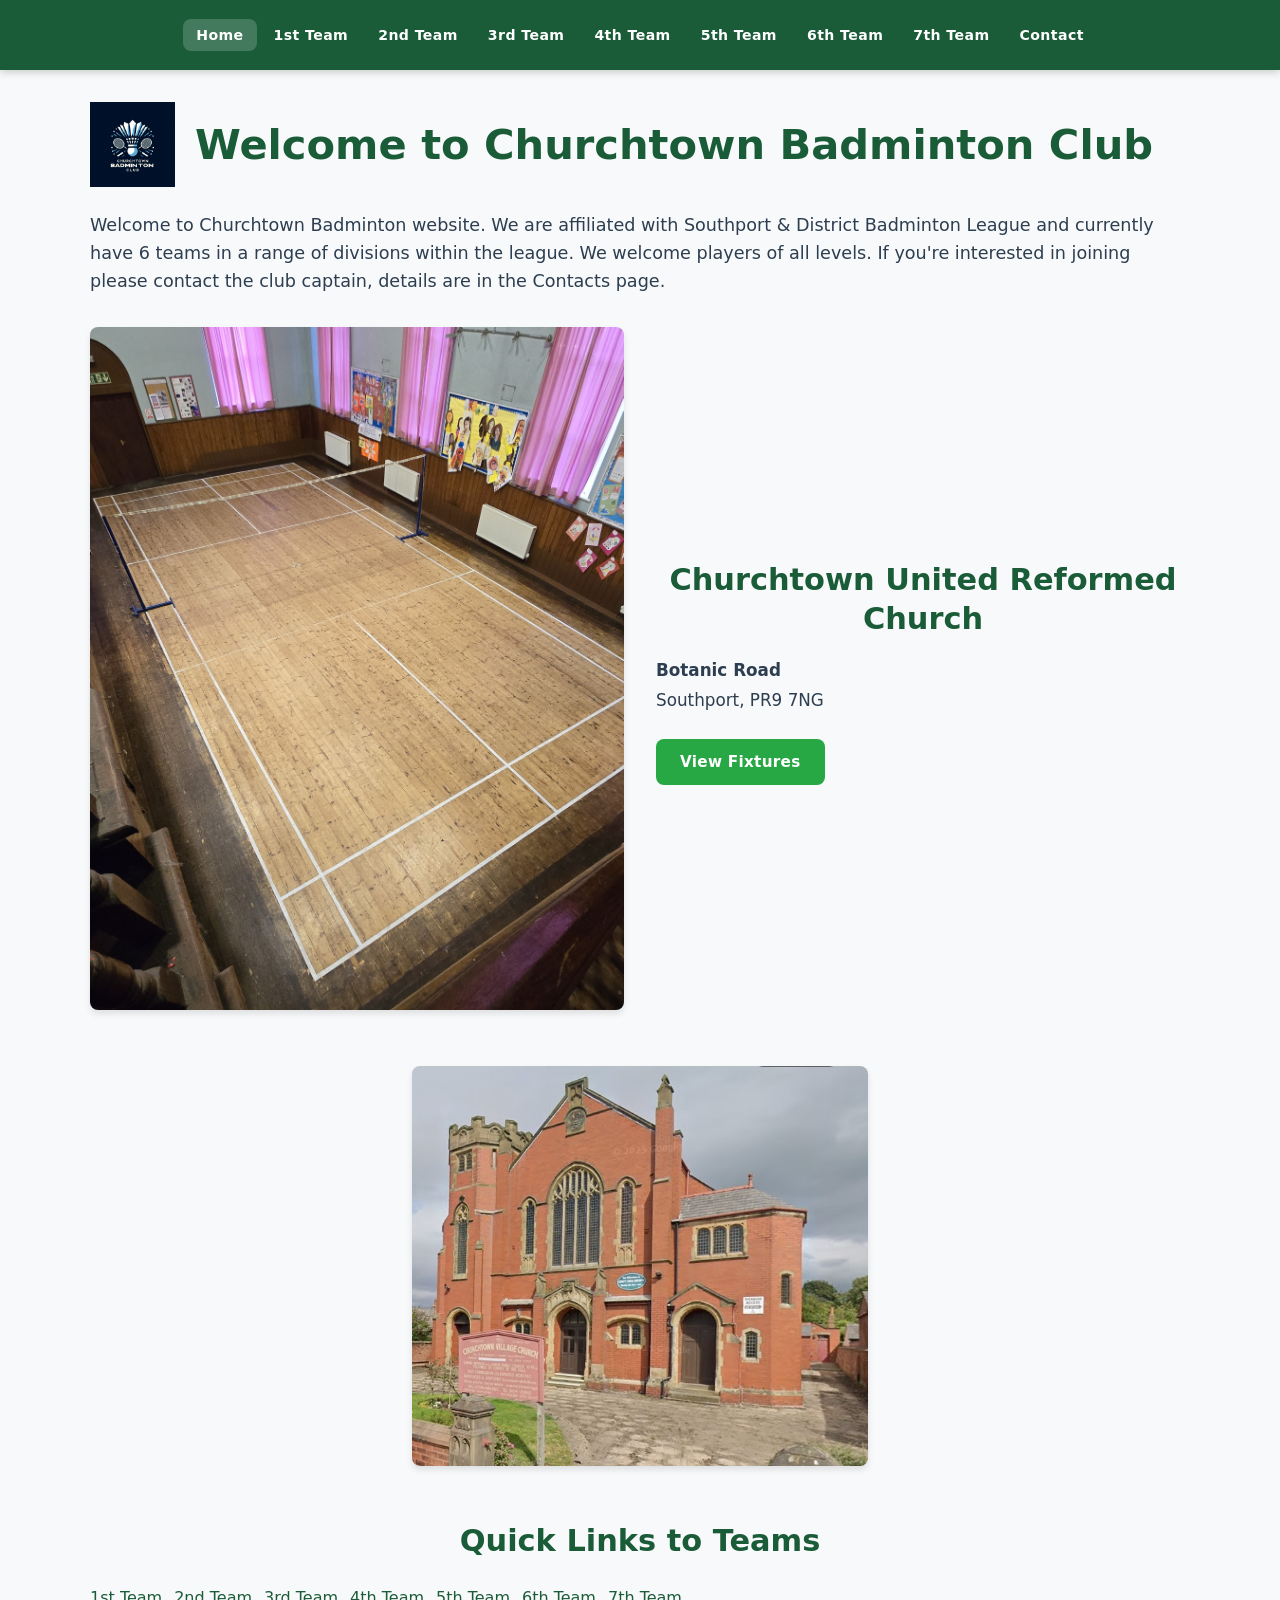
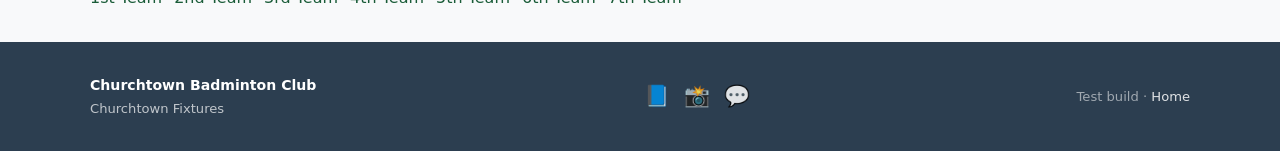
==== commit 9f8de1d8: "Fix text colors and update source attribution on team pages" ====
--- a/index.html
+++ b/index.html
@@ -40,7 +40,7 @@
       <div class="page-title-wrapper"><img src="/images/logo.jpg" alt="Churchtown Badminton Club"><h1 style="margin-bottom: 0; color: var(--green-dark);">Welcome to Churchtown Badminton Club</h1></div>
       
       <p style="font-size: 1.1rem; line-height: 1.6; margin-bottom: 2rem;">
-        Welcome to Churchtown Badminton website. We are affiliated with Southport & District Badminton League and currently have 7 senior teams in a range of divisions within the league. We welcome players of all levels. If you're interested in joining please contact the club secretary, details are in the Contacts page.
+        Welcome to Churchtown Badminton website. We are affiliated with Southport & District Badminton League and currently have 6 teams in a range of divisions within the league. We welcome players of all levels. If you're interested in joining please contact the club captain, details are in the Contacts page.
       </p>
 
       <div style="display: grid; grid-template-columns: 1fr 1fr; gap: 2rem; margin-bottom: 3rem; align-items: center;">
--- a/style.css
+++ b/style.css
@@ -155,8 +155,8 @@
   margin-bottom: 1.5rem;
 }
 .page-title-wrapper img {
-  height: 75px;
-  width: 75px;
+  height: 85px;
+  width: 85px;
   object-fit: contain;
   flex-shrink: 0;
 }
@@ -237,7 +237,7 @@
 }
 table.fixtures tbody tr:nth-child(even) { background: var(--green-light); }
 table.fixtures tbody tr:hover { background: #c3e6cb; }
-table.fixtures td { padding: 11px 16px; border-bottom: 1px solid var(--grey-light); }
+table.fixtures td { padding: 11px 16px; border-bottom: 1px solid var(--grey-light); color: var(--grey-dark); }
 
 /* Fixture status badges */
 .badge {
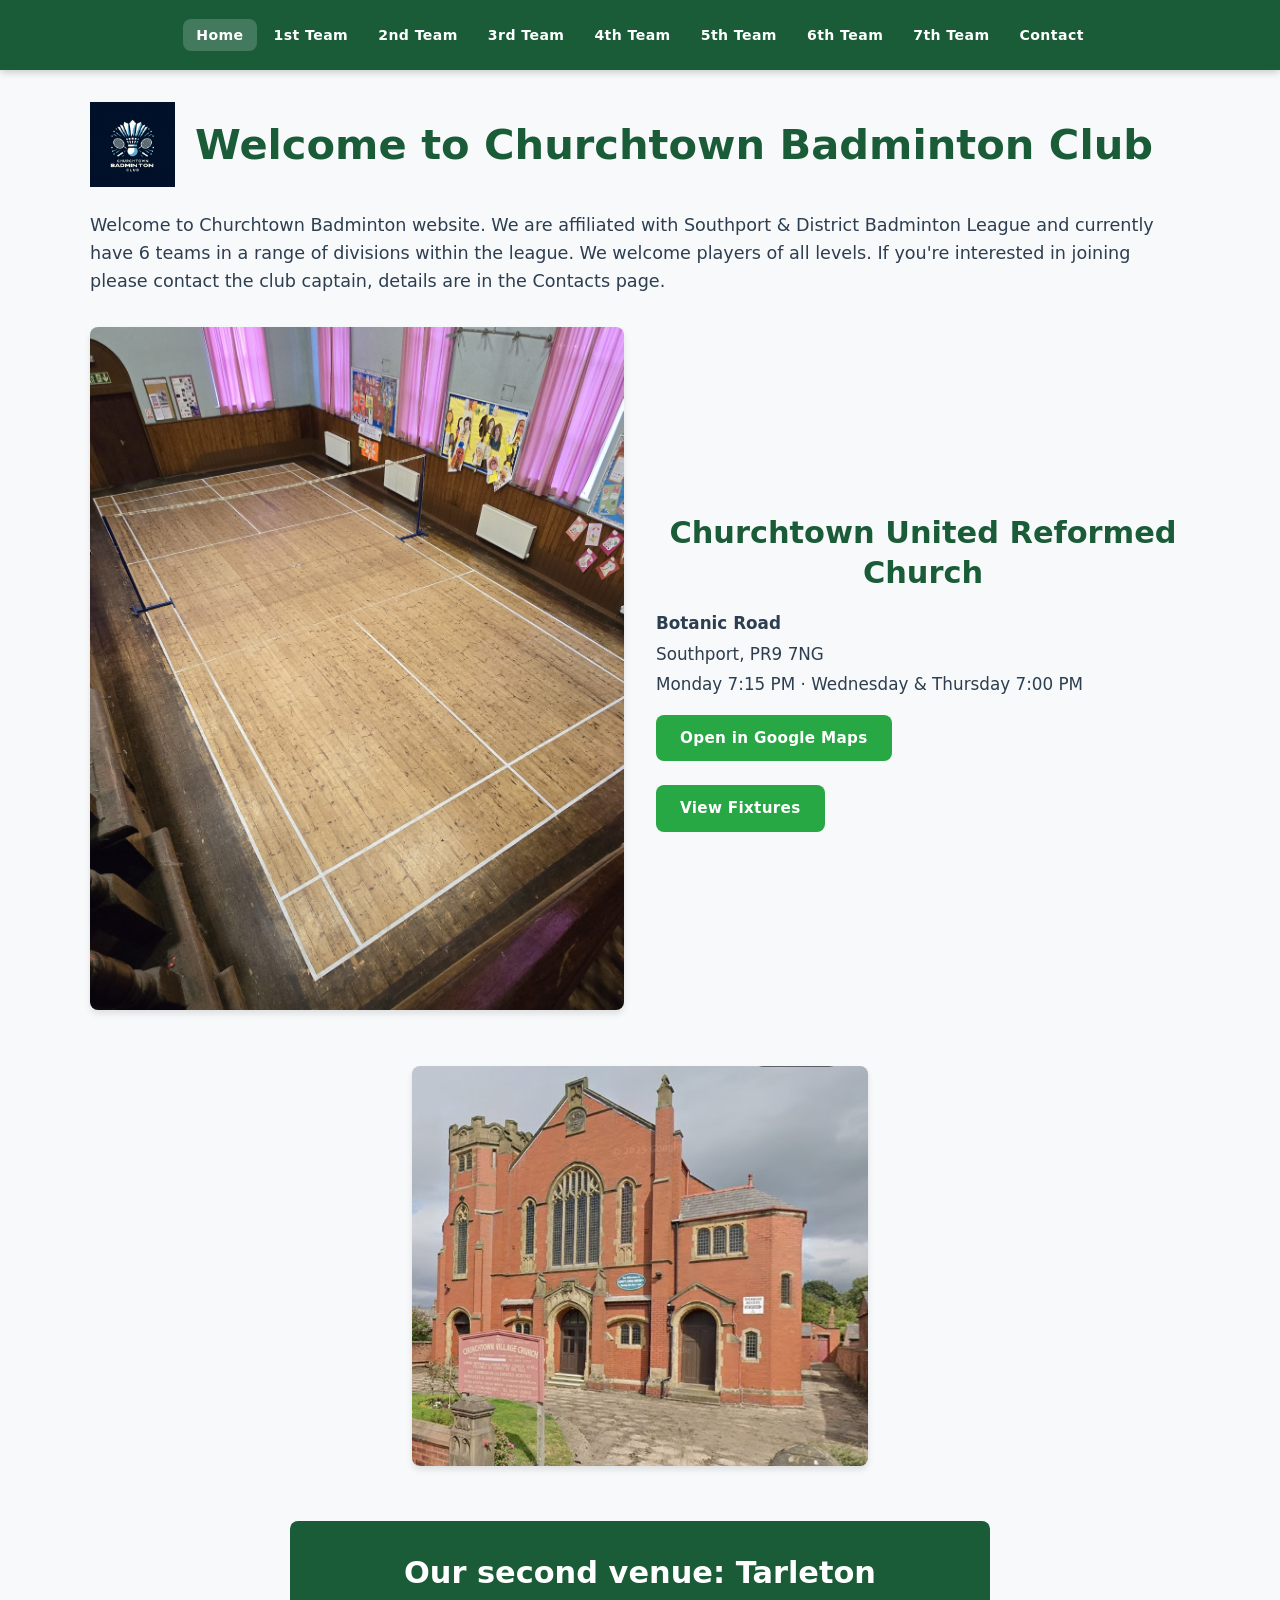
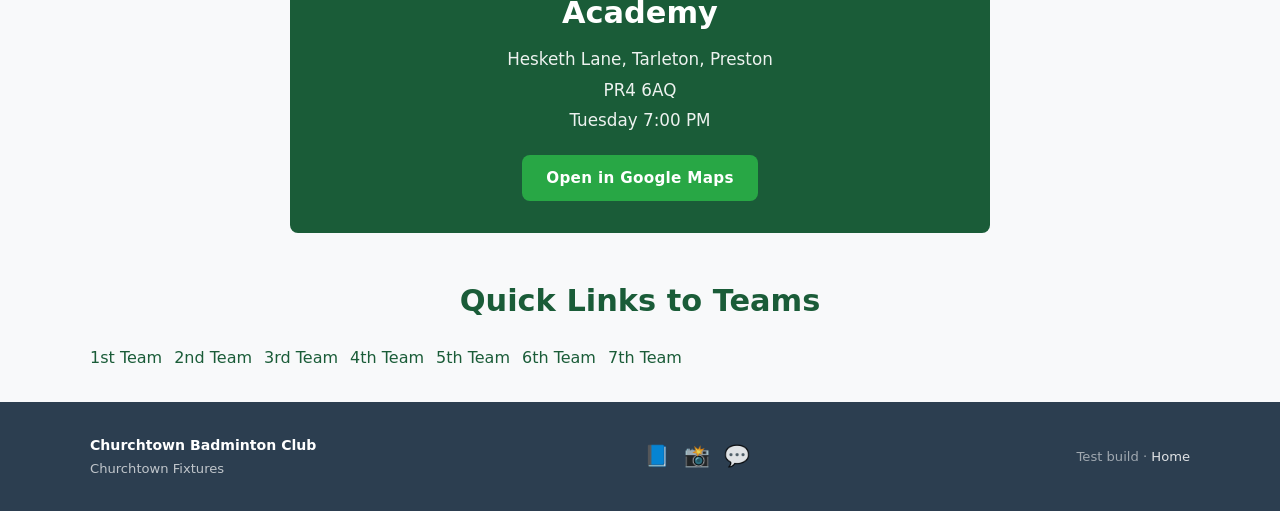
==== commit c4d08999: "Home page: venue times, maps links, Tarleton Academy card" ====
--- a/index.html
+++ b/index.html
@@ -51,7 +51,11 @@
           <h2 style="color: var(--green-dark); margin-bottom: 1rem;">Churchtown United Reformed Church</h2>
           <p style="font-size: 1.05rem; line-height: 1.8;">
             <strong>Botanic Road</strong><br>
-            Southport, PR9 7NG
+            Southport, PR9 7NG<br>
+            Monday 7:15 PM · Wednesday &amp; Thursday 7:00 PM
+          </p>
+          <p style="margin-top: 1rem;">
+            <a href="https://www.google.com/maps/search/?api=1&amp;query=Churchtown+United+Reformed+Church+Botanic+Road+Southport+PR9+7NG" target="_blank" rel="noopener" class="btn btn-primary" style="display: inline-block;">Open in Google Maps</a>
           </p>
           <p style="margin-top: 1.5rem;">
             <a href="/teams/1st.html" class="btn btn-primary" style="display: inline-block;">View Fixtures</a>
@@ -61,6 +65,16 @@
 
       <div style="text-align: center; margin-bottom: 3rem;">
         <img src="/images/church.jpg" alt="Churchtown United Reformed Church" style="max-width: 100%; height: auto; border-radius: 8px; box-shadow: 0 4px 6px rgba(0,0,0,0.1); max-height: 400px;">
+      </div>
+
+      <div style="background: var(--green-dark); color: white; border-radius: var(--radius); padding: 2rem; text-align: center; max-width: 700px; margin: 0 auto 3rem;">
+        <h2 style="color: white; margin-bottom: .75rem;">Our second venue: Tarleton Academy</h2>
+        <p style="opacity: .92; font-size: 1.05rem; line-height: 1.8; margin-bottom: 1.25rem;">
+          Hesketh Lane, Tarleton, Preston<br>
+          PR4 6AQ<br>
+          Tuesday 7:00 PM
+        </p>
+        <a href="https://www.google.com/maps/search/?api=1&amp;query=Tarleton+Academy+Hesketh+Lane+Tarleton+Preston+PR4+6AQ" target="_blank" rel="noopener" class="btn btn-primary" style="display: inline-block;">Open in Google Maps</a>
       </div>
 
       <div style="margin-top: 3rem;">
--- a/style.css
+++ b/style.css
@@ -399,13 +399,94 @@
   table.fixtures { font-size: 0.75rem; }
   table.fixtures th, table.fixtures td { padding: 6px 4px; text-align: left; }
   table.fixtures th:nth-child(1), table.fixtures td:nth-child(1) { min-width: 50px; } /* WC */
-  table.fixtures th:nth-child(2), table.fixtures td:nth-child(2) { min-width: 40px; } /* Cups */
+  table.fixtures th:nth-child(2), table.fixtures td:nth-child(2) { min-width: 20px; word-break: break-word; white-space: normal; } /* Match Week */
   table.fixtures th:nth-child(3), table.fixtures td:nth-child(3) { min-width: 35px; } /* Week */
   table.fixtures th:nth-child(4), table.fixtures td:nth-child(4) { min-width: 85px; } /* Date */
   table.fixtures th:nth-child(5), table.fixtures td:nth-child(5) { min-width: 50px; } /* H/A */
   table.fixtures th:nth-child(6), table.fixtures td:nth-child(6) { min-width: 80px; } /* Opposition */
-  table.fixtures th:nth-child(7), table.fixtures td:nth-child(7) { min-width: 60px; } /* Venue */
+  table.fixtures th:nth-child(7), table.fixtures td:nth-child(7) { min-width: 80px; } /* Venue */
   table.fixtures th:nth-child(8), table.fixtures td:nth-child(8) { min-width: 45px; } /* Time */
   
   .fixture-table-wrap { overflow-x: auto; border-radius: 0; margin: 1rem -4%; }
 }
+
+/* Match Week and Venue column adjustments */
+table.fixtures th:nth-child(2),
+table.fixtures td:nth-child(2) {
+  width: 12%;
+  white-space: normal;
+  word-break: break-word;
+}
+table.fixtures th:nth-child(4),
+table.fixtures td:nth-child(4) {
+  width: 4%;
+}
+table.fixtures th:nth-child(6),
+table.fixtures td:nth-child(6) {
+  width: 22%;
+}
+
+/* Result dots (win / loss / draw) */
+td.result .dot { display: inline-block; width: 0.6em; height: 0.6em; border-radius: 50%; margin-left: 4px; vertical-align: middle; }
+td.result .dot.win { background: #2e7d32; }
+td.result .dot.loss { background: #c62828; }
+td.result .dot.draw { background: #9e9e9e; }
+
+/* League table (top of team pages) */
+.league-table {
+  background: var(--white);
+  border-radius: var(--radius);
+  box-shadow: var(--shadow-card);
+  padding: 1rem 1rem 0.75rem;
+  margin: 0 0 1.75rem;
+  overflow-x: auto;
+}
+.league-table h3 {
+  margin: 0 0 .75rem;
+  color: var(--green-dark);
+  font-size: 1.05rem;
+  border-left: 4px solid var(--green-accent);
+  padding-left: .6rem;
+}
+.league-table-tbl { width: 100%; border-collapse: separate; border-spacing: 0; font-size: 0.85rem; }
+.league-table-tbl thead th {
+  background: var(--green-dark);
+  color: var(--white);
+  padding: 8px 6px;
+  text-align: center;
+  font-weight: 600;
+  font-size: 0.78rem;
+  letter-spacing: .02em;
+}
+.league-table-tbl thead th:first-child { border-top-left-radius: 6px; }
+.league-table-tbl thead th:last-child { border-top-right-radius: 6px; }
+.league-table-tbl td {
+  padding: 7px 6px;
+  text-align: center;
+  color: var(--grey-dark);
+  border-bottom: 1px solid var(--grey-light);
+}
+.league-table-tbl th:nth-child(2), .league-table-tbl td:nth-child(2) { text-align: left; }
+.league-table-tbl td:last-child { font-weight: 700; color: var(--green-dark); }
+.league-table-tbl tbody tr:nth-child(even) { background: var(--off-white); }
+.league-table-tbl tbody tr:hover { background: var(--green-light); }
+.league-table-tbl tr.club-row td { background: var(--green-light); font-weight: 700; color: var(--green-dark); }
+.league-table-tbl tr.club-row td:first-child { box-shadow: inset 4px 0 0 var(--green-accent); }
+.league-table-note { font-size: 0.7rem; color: var(--grey-mid); margin: .5rem 0 0; }
+@media (max-width: 480px) {
+  .league-table { padding: .75rem .5rem .5rem; }
+  .league-table-tbl { font-size: 0.75rem; }
+  .league-table-tbl th, .league-table-tbl td { padding: 5px 3px; }
+  .league-table-tbl thead th { font-size: 0.68rem; }
+}
+
+/* Captain box (top of team pages) */
+.captain-box {
+  display: table;
+  margin: 0 auto 1.25rem;
+  background: #c3e6cb;
+  border-radius: 999px;
+  padding: 0.3rem 1.1rem;
+  text-align: center;
+}
+.captain-box p { margin: 0; font-size: .92rem; color: var(--grey-dark); }
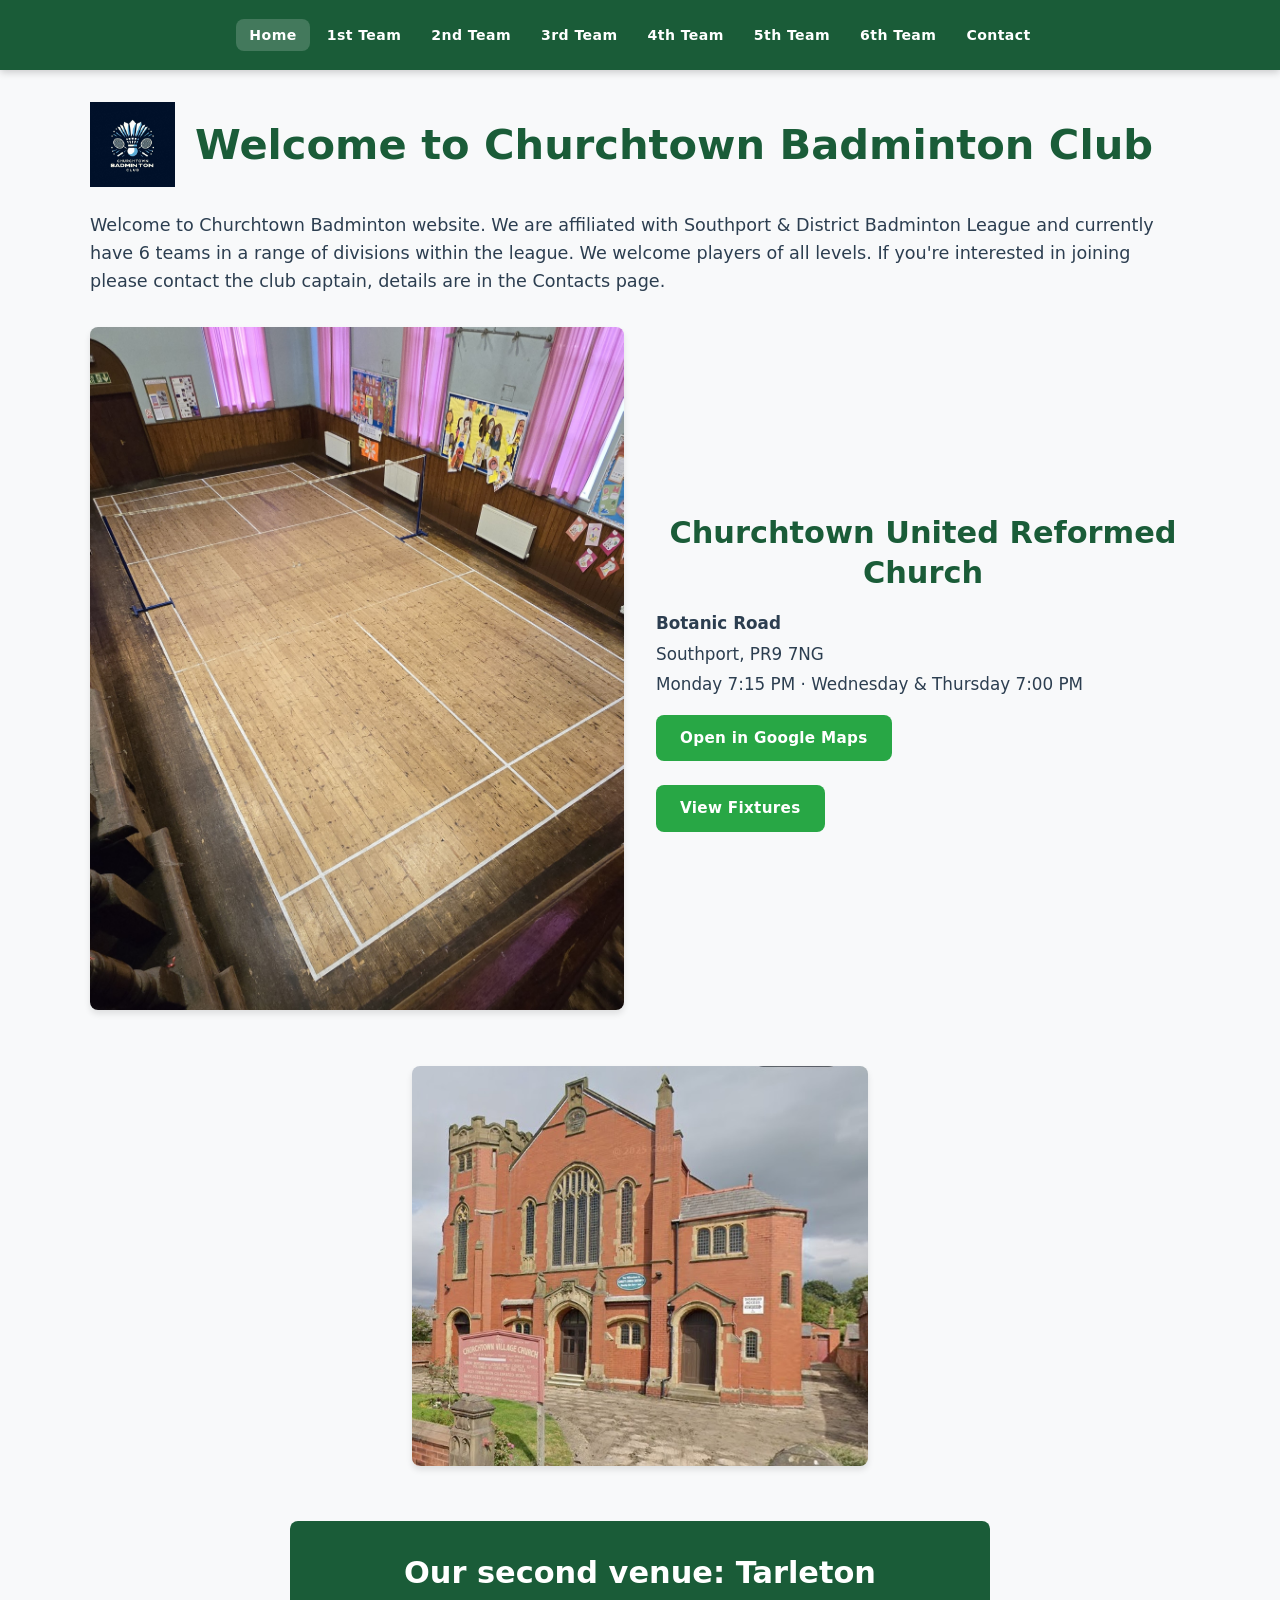
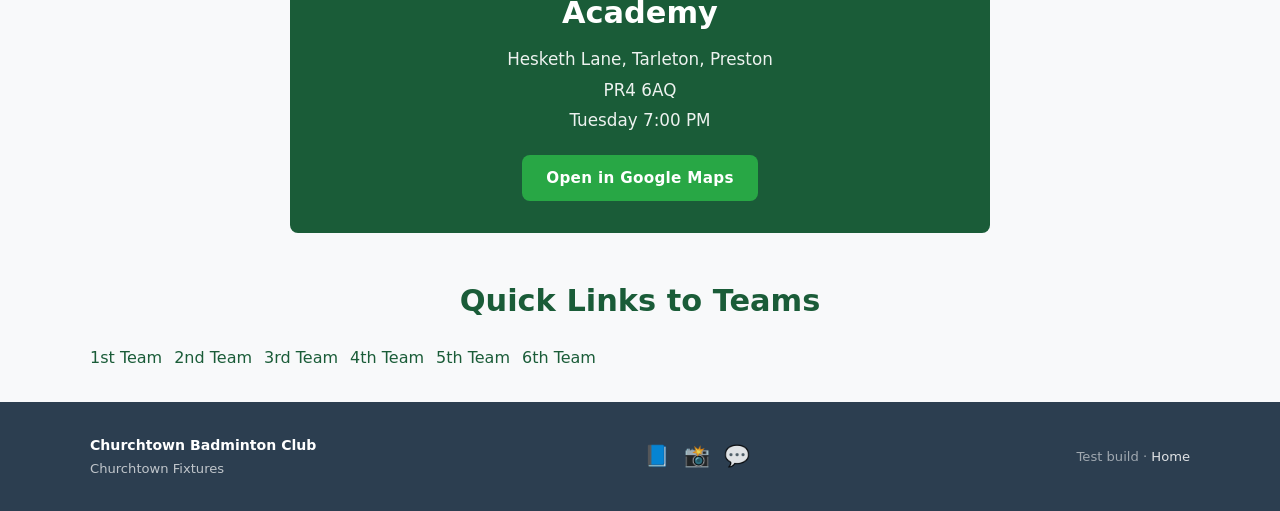
==== commit e095bea9: "Remove 7th team page and links" ====
--- a/index.html
+++ b/index.html
@@ -27,7 +27,7 @@
         <li><a href="/teams/4th.html">4th Team</a></li>
         <li><a href="/teams/5th.html">5th Team</a></li>
         <li><a href="/teams/6th.html">6th Team</a></li>
-        <li><a href="/teams/7th.html">7th Team</a></li>
+        
         <li><a href="/contact.html">Contact</a></li>
       </ul>
     </nav>
@@ -86,7 +86,7 @@
           <a href="/teams/4th.html" class="pill">4th Team</a>
           <a href="/teams/5th.html" class="pill">5th Team</a>
           <a href="/teams/6th.html" class="pill">6th Team</a>
-          <a href="/teams/7th.html" class="pill">7th Team</a>
+          
         </div>
       </div>
     </div>
